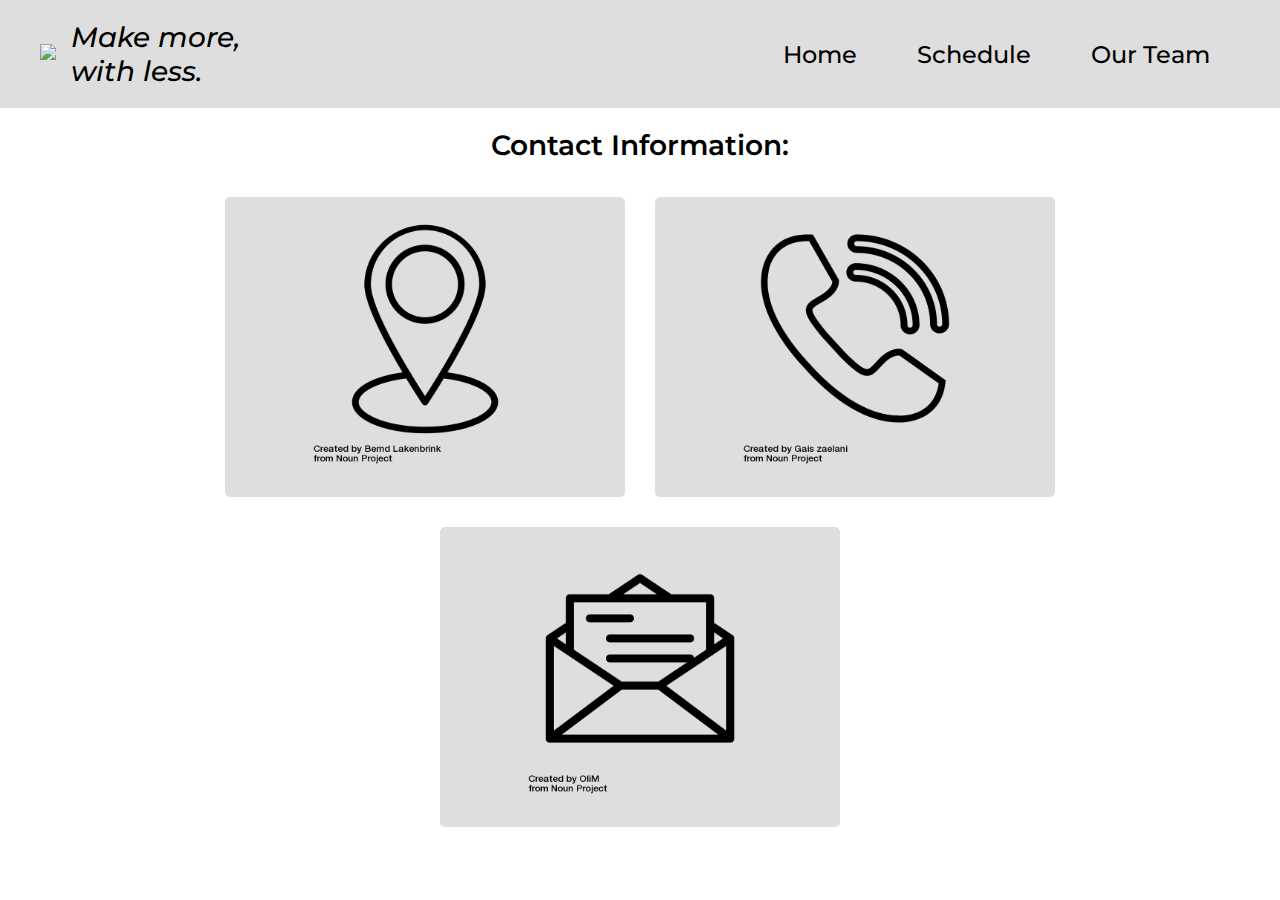
==== ourteam.html @ ce07c08c "70%" ====
<!DOCTYPE html>
<html lang="en">
  <head>
    <meta charset="UTF-8" />
    <link
      href="https://fonts.googleapis.com/css2?family=Montserrat:ital,wght@0,500;1,500;1,700&display=swap"
      rel="stylesheet"
    />
    <link rel="stylesheet" type="text/css" href="styles/header.css" />
    <link rel="stylesheet" type="text/css" href="styles/footer.css" />
    <meta name="viewport" content="width=device-width, initial-scale=1.0" />
    <title>Our Team</title>
  </head>
  <body>
    <header>
      <nav>
        <ul class="nav">
          <li><img src="pictures/INOVA-logo.png" /></li>
          <!-- <li class="logo">INOVA</li> -->
          <li class="logo-part">Make more, <br />with less.</li>
          <li class="items"><a href="index.html">Home</a></li>
          <li class="items"><a href="schedule.html">Schedule</a></li>
          <li class="items"><a href="ourteam.html">Our Team</a></li>
        </ul>
      </nav>
    </header>

    <main></main>

    <footer>
      <h2>Contact Information:</h2>
      <div class="container">
        <div class="box">
          <div class="icon">
            <img src="pictures/noun_Location_3584201.png" alt="location" />
          </div>
          <div class="details"><h3>3423 Geneva Street, New York</h3></div>
        </div>
        <div class="box">
          <div class="icon">
            <img src="pictures/noun_call_3585901.png" alt="call" />
          </div>
          <div class="details"><h3>+123-145-INOV</h3></div>
        </div>
        <div class="box">
          <div class="icon">
            <img src="pictures/noun_Mail_53324.png" alt="mail" />
          </div>
          <div class="details"><h3>business@inova.com</h3></div>
        </div>
      </div>
    </footer>
  </body>
</html>
---- styles/header.css ----
* {
  margin: 0;
  padding: 0;
  box-sizing: border-box;
  font-family: "Montserrat", sans-serif;
}

nav {
  background: #dedede;
  padding: 5px 40px;
}

nav ul {
  list-style-type: none;
  display: flex;
  flex-wrap: wrap;
  align-items: center;
  justify-content: center;
}

nav ul li {
  padding: 15px 0;
}

nav ul li.items {
  width: auto;
  margin: 0 30px;
  text-align: center;
}

nav ul li.logo-part {
  flex: 1;
  font-weight: 500;
  font-size: 28px;
  font-style: italic;
  margin-left: 15px;
}

nav ul li a {
  color: black;
  font-size: 24px;
  font-weight: 500;
  text-decoration: none;
}

.nav li a:hover {
  color: #b52435;
}

@media all and (max-width: 600px) {
  nav {
    padding: 5px 30px;
  }

  nav ul li.items {
    width: 100%;
  }
}
---- styles/footer.css ----
footer h2 {
  font-size: 28px;
  font-weight: 600;
  padding-top: 20px;
  padding-bottom: 20px;
  text-align: center;
}

.container {
  width: 100%;
  display: flex;
  flex-wrap: wrap;
  position: absolute;
  justify-content: center;
}

.container .box {
  position: relative;
  width: 400px;
  height: 300px;
  box-sizing: border-box;
  text-align: center;
  margin: 15px 15px;
  background: #dedede;
  overflow: hidden;
  border-radius: 5px;
}

.container .box .icon {
  width: 100%;
  height: 100%;
  background: #dedede;
  transition: 0.5s;
}

.container .box .icon img {
  max-width: 65%;
  margin-top: 20px;
}

.container .box:hover .icon {
  transform: scale(0);
}

.container .box .details {
  position: absolute;
  top: 0;
  left: 0;
  width: 100%;
  height: 100%;
  background: #fad0c9ff;
  transition: 0.5s;
  transform: scale(2);
  opacity: 0;
}

.container .box:hover .details {
  transform: scale(1);
  opacity: 1;
}

.container .box .details h3 {
  margin-top: 5em;
  font-size: 24px;
  color: black;
}
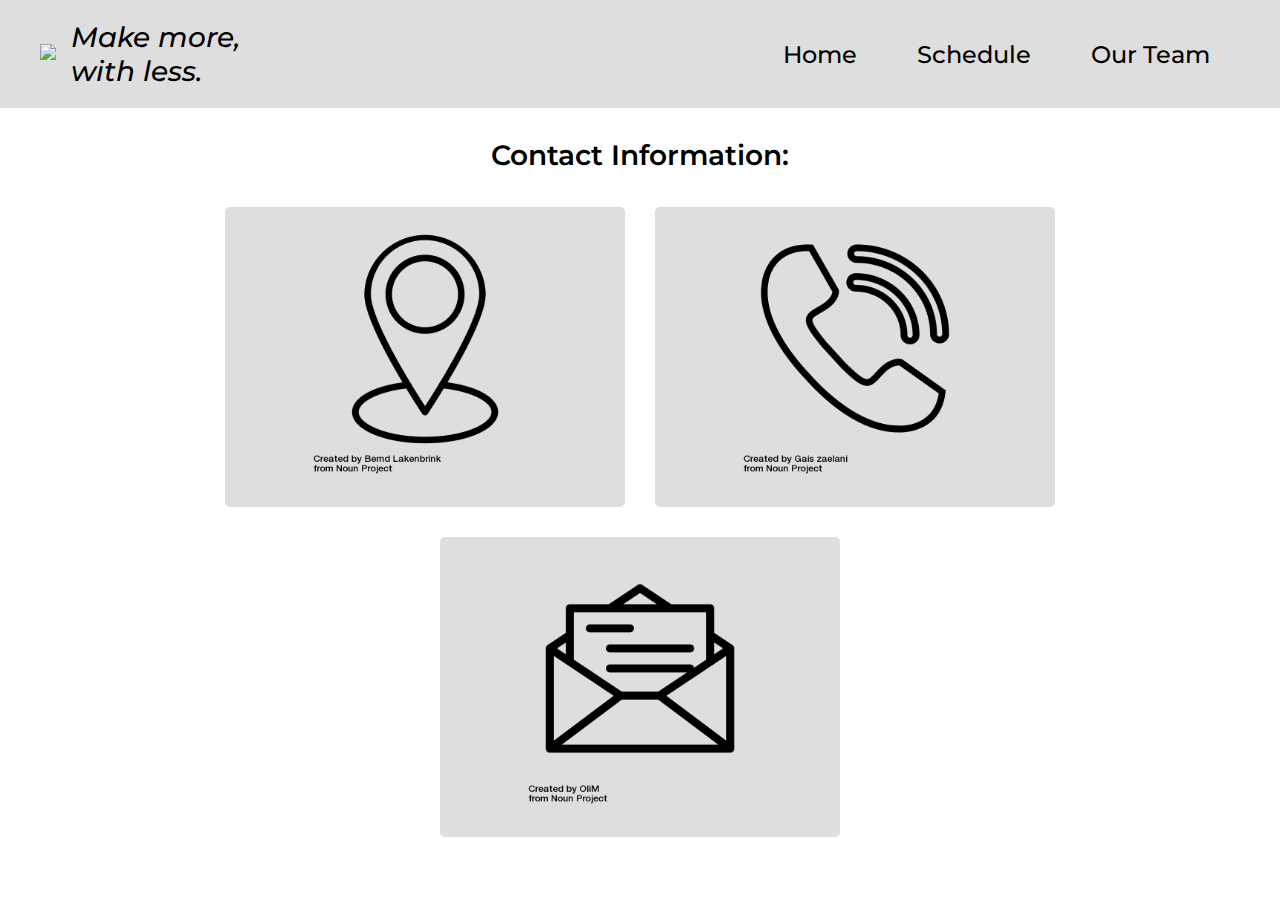
==== commit fcb98aa7: "Test" ====
--- a/ourteam.html
+++ b/ourteam.html
@@ -6,6 +6,7 @@
       href="https://fonts.googleapis.com/css2?family=Montserrat:ital,wght@0,500;1,500;1,700&display=swap"
       rel="stylesheet"
     />
+    <link rel="stylesheet" type="text/css" href="styles/ourteam.css" />
     <link rel="stylesheet" type="text/css" href="styles/header.css" />
     <link rel="stylesheet" type="text/css" href="styles/footer.css" />
     <meta name="viewport" content="width=device-width, initial-scale=1.0" />
--- a/styles/header.css
+++ b/styles/header.css
@@ -44,7 +44,7 @@
 }
 
 .nav li a:hover {
-  color: #b52435;
+  color: #75daff;
 }
 
 @media all and (max-width: 600px) {
--- a/styles/footer.css
+++ b/styles/footer.css
@@ -1,7 +1,7 @@
 footer h2 {
   font-size: 28px;
   font-weight: 600;
-  padding-top: 20px;
+  padding-top: 30px;
   padding-bottom: 20px;
   text-align: center;
 }
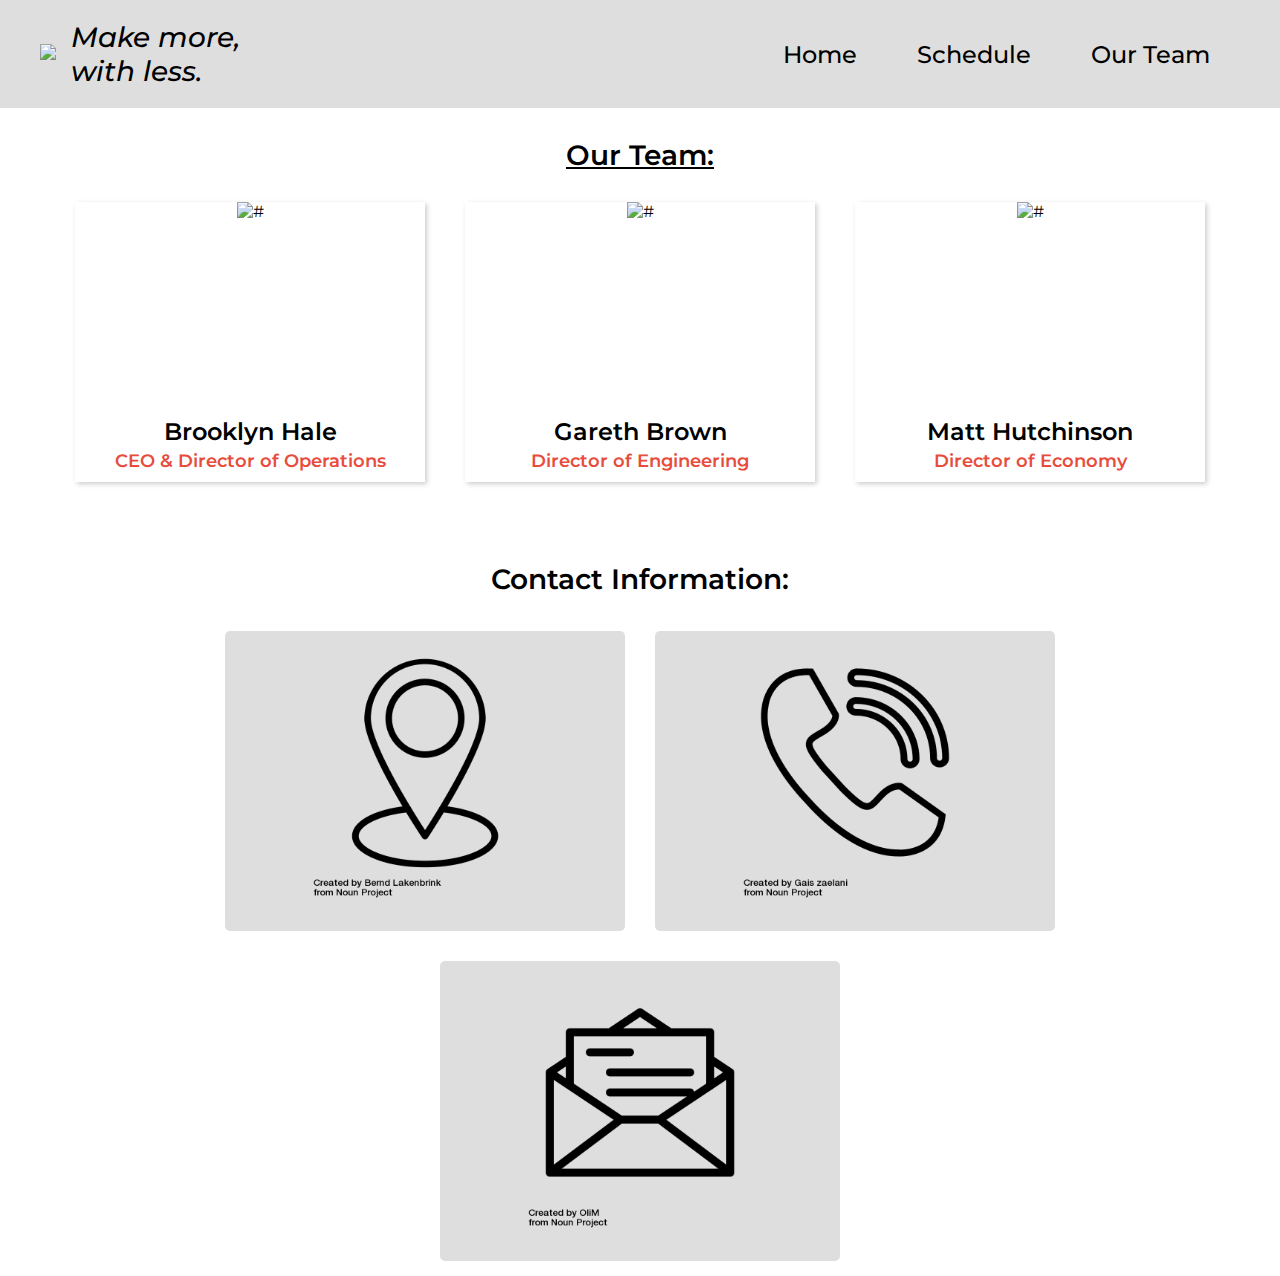
==== commit 3347079a: "90%" ====
--- a/ourteam.html
+++ b/ourteam.html
@@ -26,7 +26,77 @@
       </nav>
     </header>
 
-    <main></main>
+    <main>
+      <h1 class="team">Our Team:</h1>
+      <div class="container-team">
+        <div class="card">
+          <div class="img">
+            <img src="https://via.placeholder.com/350x200" alt="#" />
+          </div>
+          <div class="info">
+            <div class="name">Brooklyn Hale</div>
+            <p>CEO & Director of Operations</p>
+          </div>
+          <div class="about">
+            <div class="text">
+              Brooklyn is the manager here at Inova. She graduated college with
+              a degree in computer science at UCLA. Brooklyn always had a
+              passion for technology and wanting to bring her experience to the
+              rest of the world. Her experience in leadership and her values
+              make her a great CEO to lead Inova in the right direction.
+            </div>
+            <div class="button">
+              <a href="#">Read More</a>
+            </div>
+          </div>
+        </div>
+        <div class="card">
+          <div class="img">
+            <img src="https://via.placeholder.com/350x200" alt="#" />
+          </div>
+          <div class="info">
+            <div class="name">Gareth Brown</div>
+            <p>Director of Engineering</p>
+          </div>
+          <div class="about">
+            <div class="text">
+              Gareth has a degree in computer engineering and is our hardware
+              specialist. He's a key player in making everything possible, and
+              his expertise in hardware is important to help us bring technology
+              to developing countries. Gareth is experienced in modifying and
+              making hardware, as well as reverse engineering, and finding
+              solutions to minimizing the amount of components needed,
+              maximizing cost-efficiency.
+            </div>
+            <div class="button">
+              <a href="#">Read More</a>
+            </div>
+          </div>
+        </div>
+        <div class="card">
+          <div class="img">
+            <img src="https://via.placeholder.com/350x200" alt="#" />
+          </div>
+          <div class="info">
+            <div class="name">Matt Hutchinson</div>
+            <p>Director of Economy</p>
+          </div>
+          <div class="about">
+            <div class="text">
+              Matt has an economy degree and years of experience in sales and
+              marketing. Some of his responsibilities include handling our
+              accounting and financials, helping the customers find markets for
+              their technology so they can easily import new technology to new
+              countries, and create a market with demand for technological
+              innovation.
+            </div>
+            <div class="button">
+              <a href="#">Read More</a>
+            </div>
+          </div>
+        </div>
+      </div>
+    </main>
 
     <footer>
       <h2>Contact Information:</h2>
--- a/styles/ourteam.css
+++ b/styles/ourteam.css
@@ -0,0 +1,103 @@
+.team {
+  text-align: center;
+  font-size: 28px;
+  font-weight: 600;
+  padding: 30px;
+  text-decoration: underline;
+}
+
+.container-team {
+  padding: 0 40px;
+  display: flex;
+  align-items: center;
+  justify-content: center;
+  margin-bottom: 50px;
+}
+
+.container-team .card {
+  height: 280px;
+  max-width: 350px;
+  margin: 0 20px;
+  box-shadow: 2px 2px 5px rgba(0, 0, 0, 0.2);
+  background: white;
+  transition: 0.4s;
+  text-align: center;
+}
+
+.card:hover {
+  height: auto;
+  box-shadow: 5px 5px 10px rgba(0, 0, 0, 0.2);
+}
+
+.card .img {
+  height: 200px;
+  width: 100%;
+}
+
+.card .img img {
+  height: 100%;
+  width: 100%;
+  object-fit: cover;
+}
+
+.card .info {
+  padding: 5px;
+  margin-top: 10px;
+}
+
+.card .info .name {
+  font-size: 24px;
+  font-weight: 600;
+}
+
+.card .info p {
+  font-size: 18px;
+  font-weight: 600;
+  color: #e74c3c;
+  line-height: 30px;
+}
+
+.card .about {
+  padding: 0 20px 10px 20px;
+  margin-top: 5px;
+  line-height: 20px;
+  background: white;
+  opacity: 0;
+  visibility: hidden;
+  transition: 0.1s;
+}
+
+.card:hover .about {
+  opacity: 1;
+  visibility: visible;
+}
+
+.card .about .button {
+  margin: 20px 0;
+  text-align: left;
+}
+
+.card .about .button a {
+  text-decoration: none;
+  background: #e74c3c;
+  color: #f2f2f2;
+  padding: 5px 8px;
+  border-radius: 3px;
+  display: inline-flex;
+  transition: 0.2s;
+}
+
+.card .about .button a:hover {
+  transform: scale(0.9);
+}
+
+@media screen and (max-width: 978px) {
+  .container-team {
+    flex-wrap: wrap;
+    flex-direction: column;
+  }
+  .container-team .card {
+    max-width: 600px;
+    margin: 20px 0;
+  }
+}
--- a/styles/header.css
+++ b/styles/header.css
@@ -44,7 +44,7 @@
 }
 
 .nav li a:hover {
-  color: #75daff;
+  color: #e74c3c;
 }
 
 @media all and (max-width: 600px) {
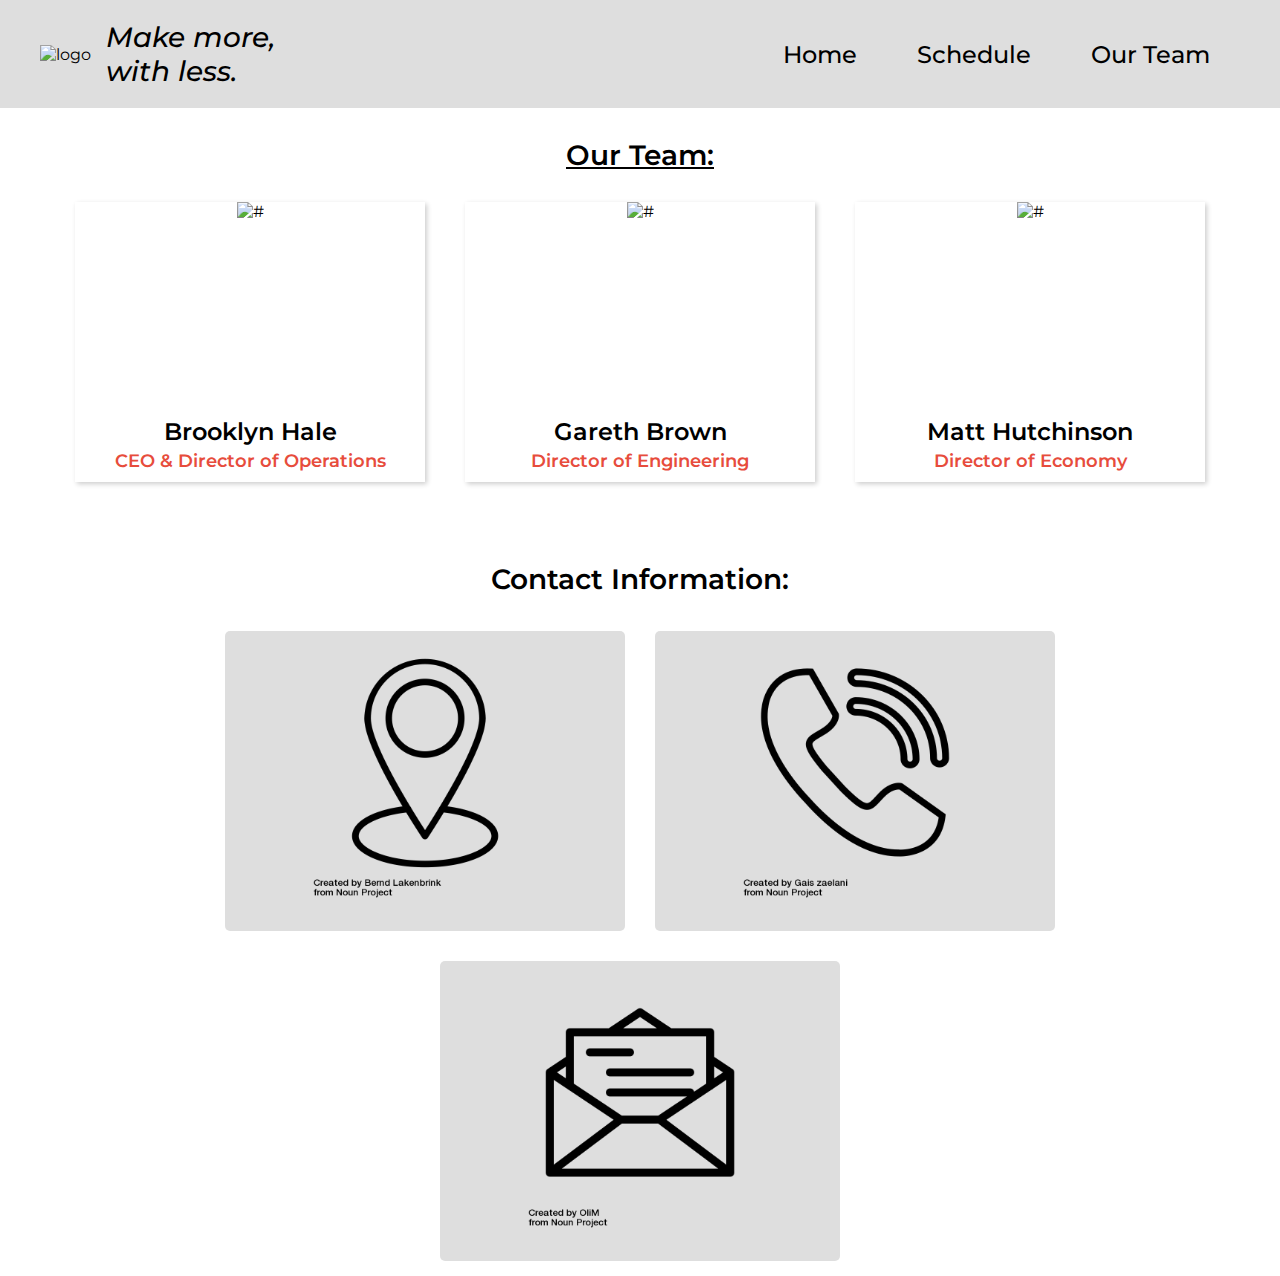
==== commit 05f87bfb: "Logo" ====
--- a/ourteam.html
+++ b/ourteam.html
@@ -16,8 +16,7 @@
     <header>
       <nav>
         <ul class="nav">
-          <li><img src="pictures/INOVA-logo.png" /></li>
-          <!-- <li class="logo">INOVA</li> -->
+          <li><img src="pictures/INOVA-logo.png" alt="logo" /></li>
           <li class="logo-part">Make more, <br />with less.</li>
           <li class="items"><a href="index.html">Home</a></li>
           <li class="items"><a href="schedule.html">Schedule</a></li>
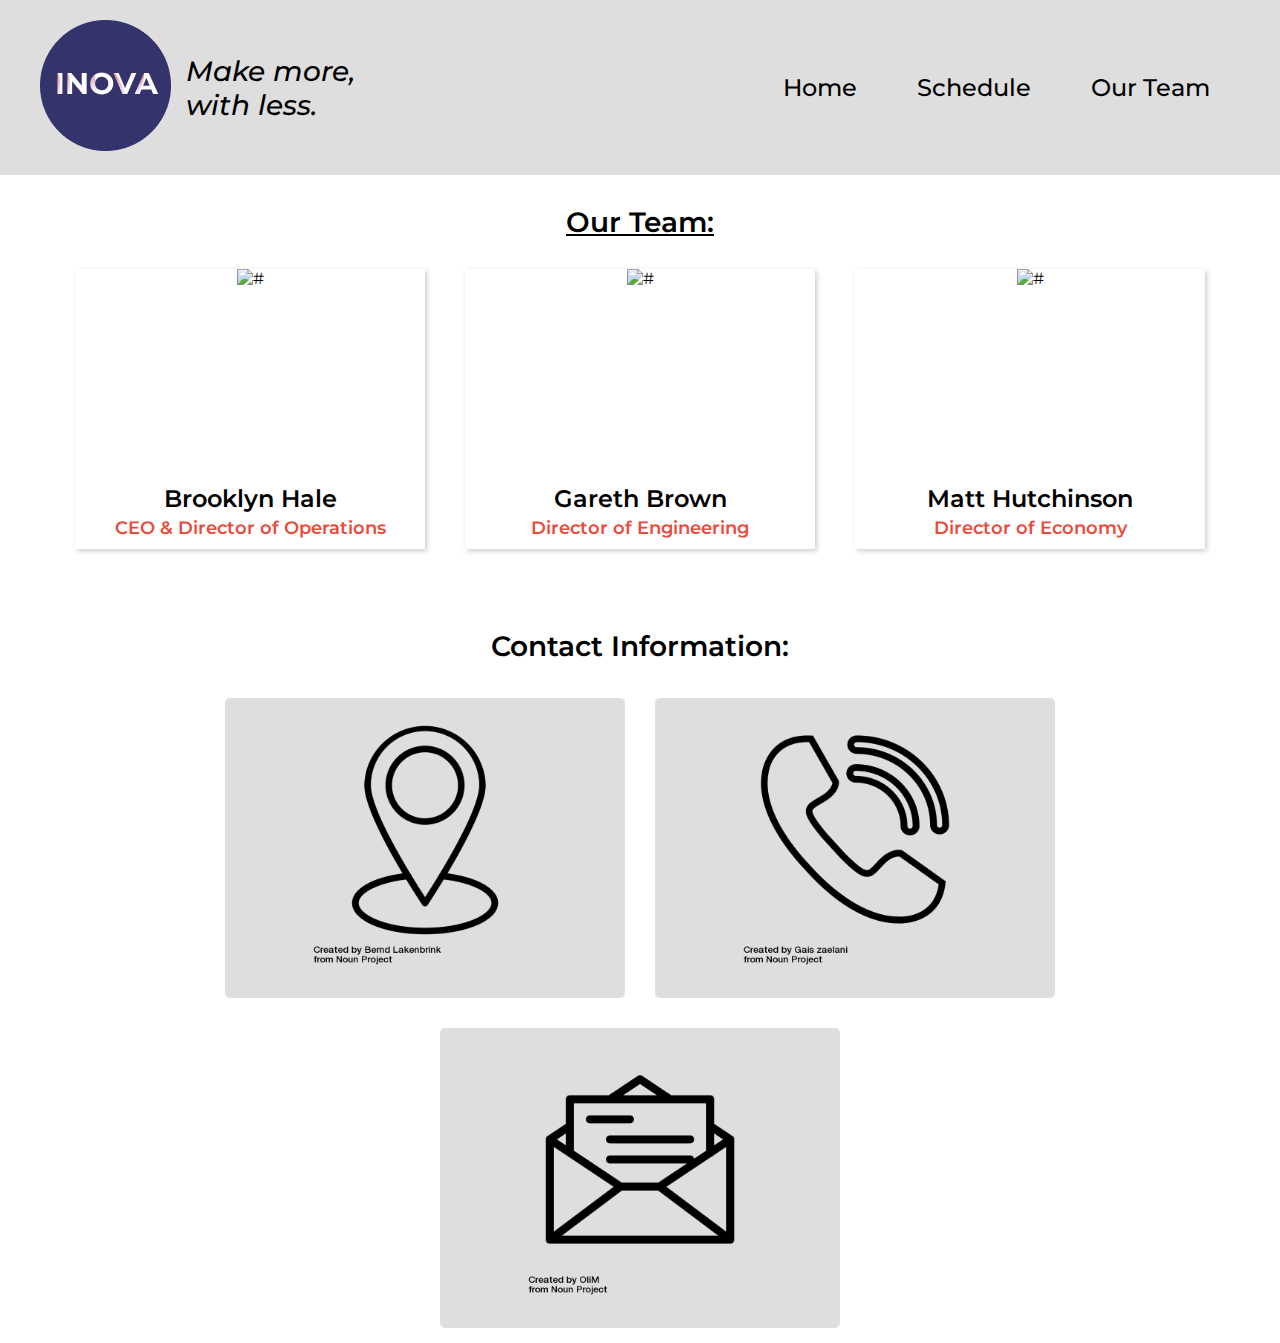
==== commit 8aaabeb6: "Testing" ====
--- a/ourteam.html
+++ b/ourteam.html
@@ -16,7 +16,7 @@
     <header>
       <nav>
         <ul class="nav">
-          <li><img src="pictures/INOVA-logo.png" alt="logo" /></li>
+          <li><img src="pictures/inova_logo.png" alt="logo" /></li>
           <li class="logo-part">Make more, <br />with less.</li>
           <li class="items"><a href="index.html">Home</a></li>
           <li class="items"><a href="schedule.html">Schedule</a></li>
